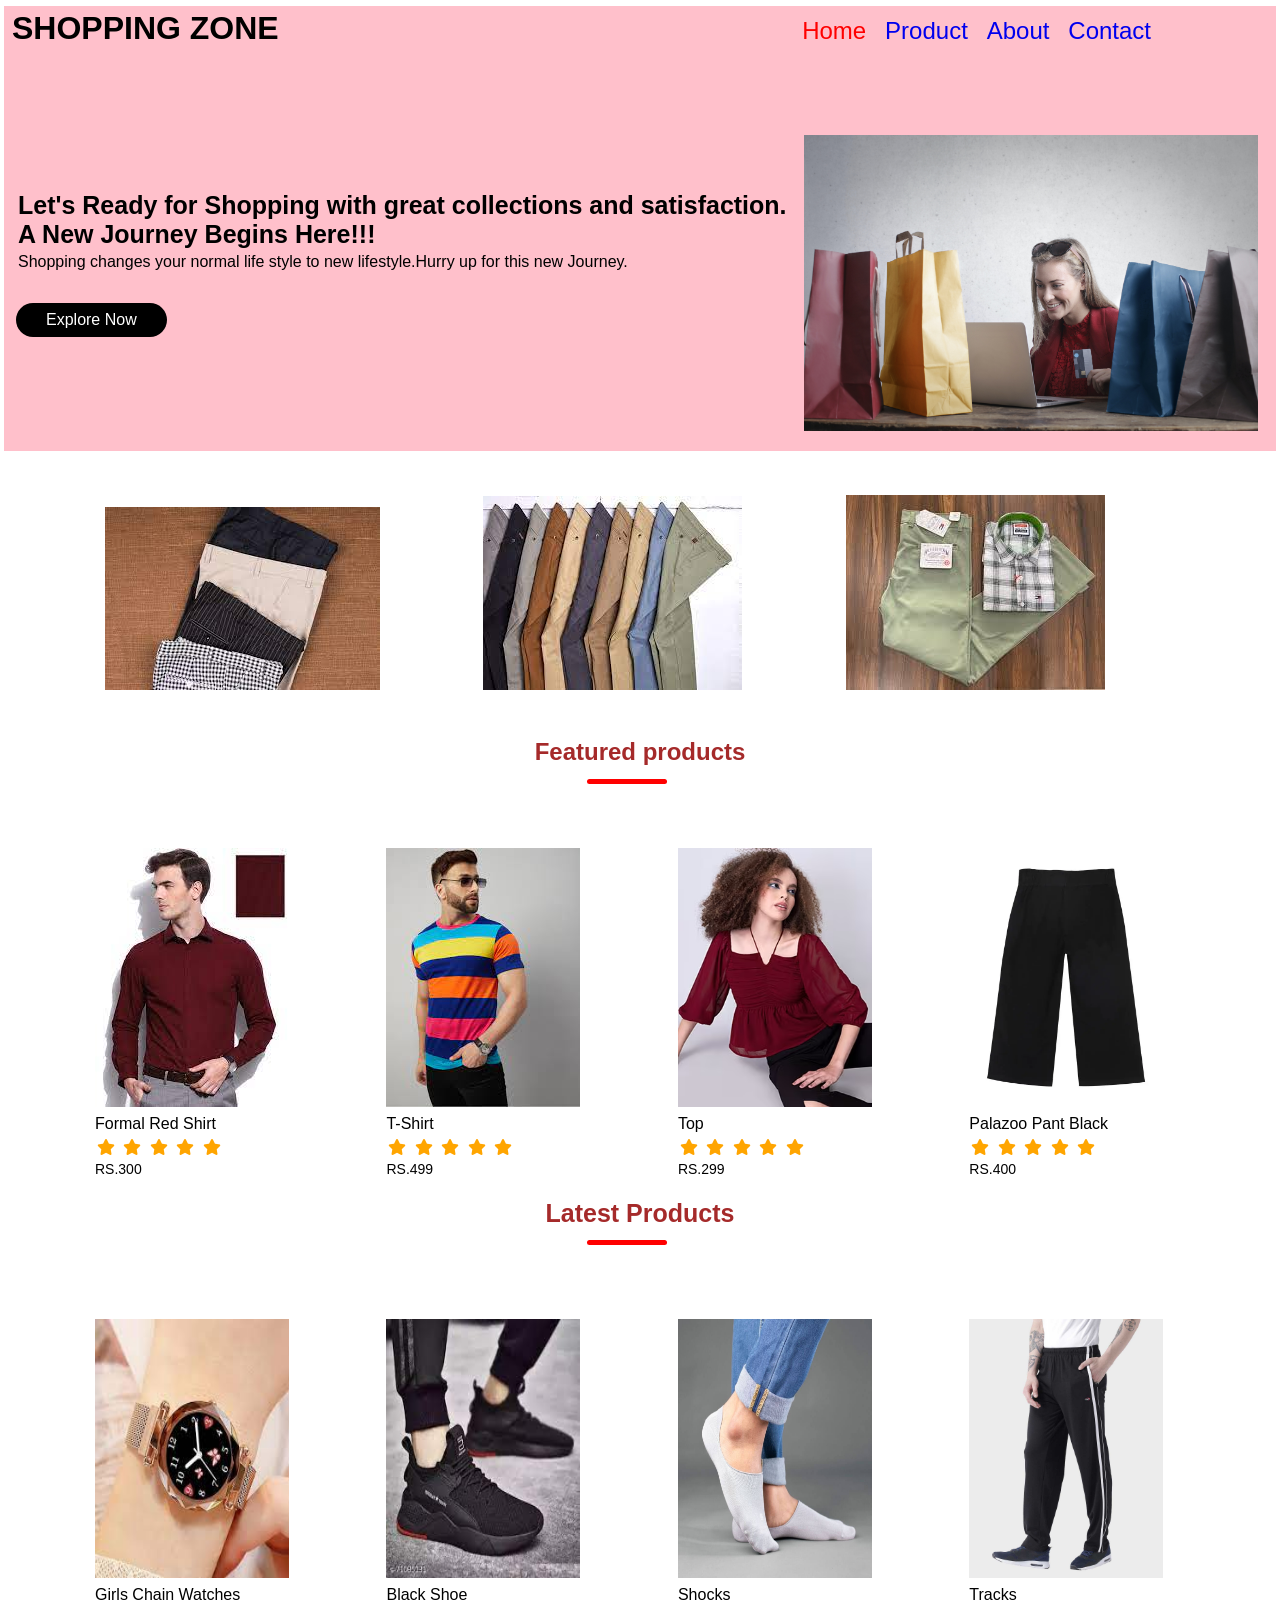
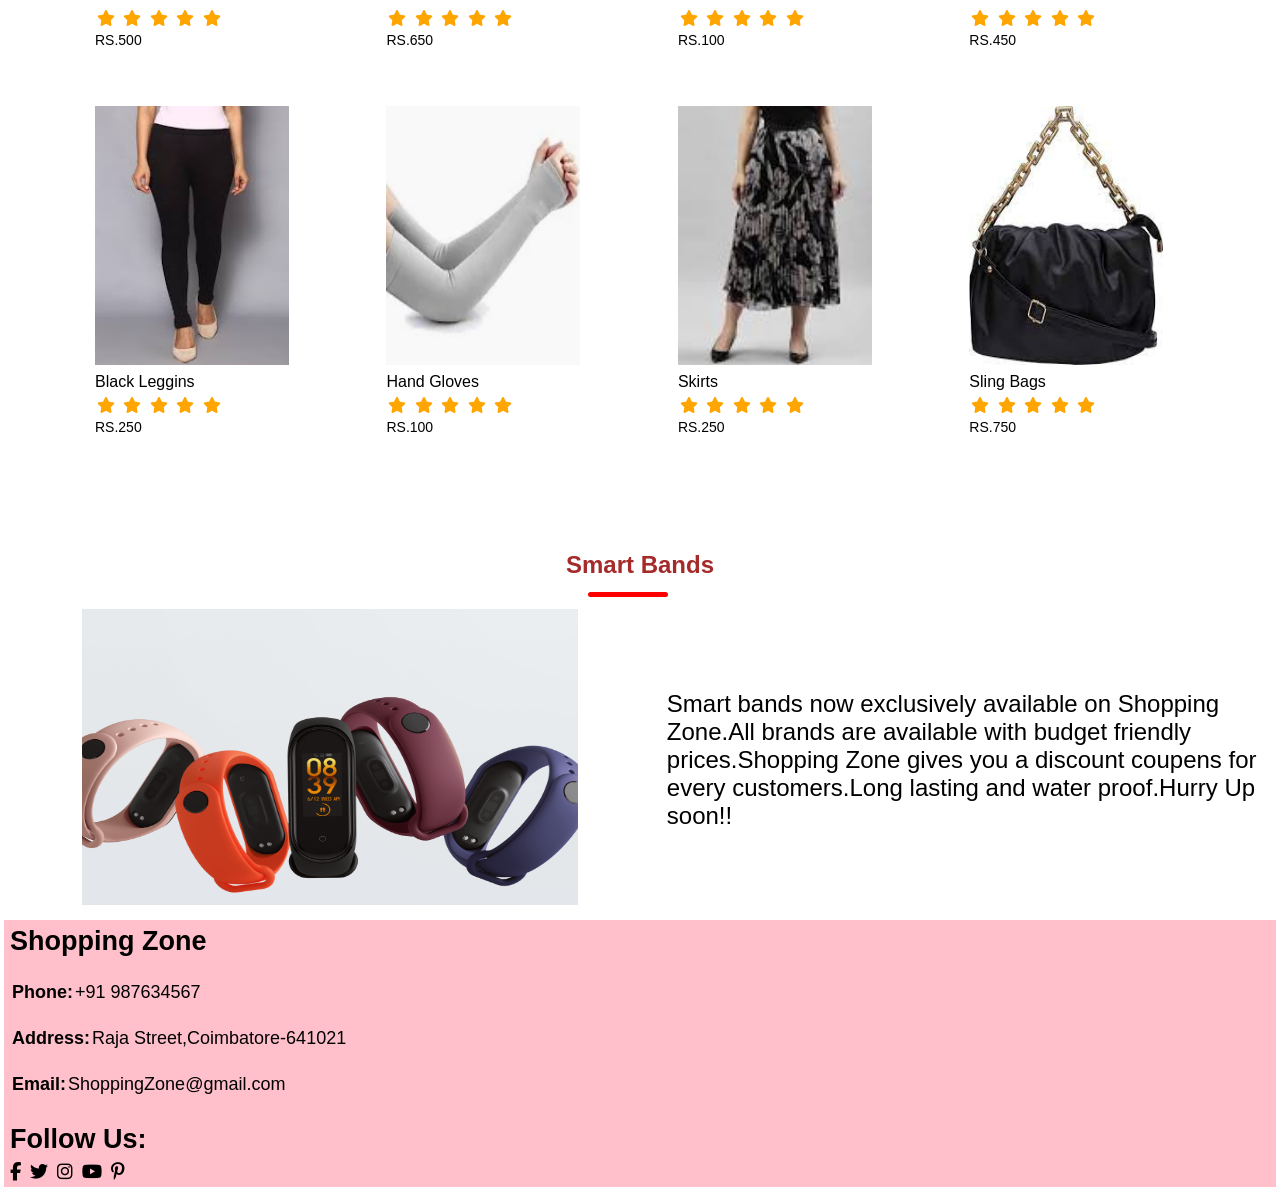
==== index.html @ 10a930d1 "Add files via upload" ====
<!DOCTYPE html>
<html>

<head>
    <title>website</title>
    <link rel="stylesheet" href="style.css">
    <!-- <link rel="stylesheet" href="https://pro.fontawesome.com/releases/v5.10.0/css/all.css" integrity="sha384-AYmEC3Yw5cVb3ZcuHTOA935dYTsvhLPVnYs9eStHfGJvOvKxVfELGroGKvsg+p" crossorigin="anonymous"/> -->
    <link rel="stylesheet" href="https://stackpath.bootstrapcdn.com/font-awesome/4.7.0/css/font-awesome.min.css">

    <link rel="stylesheet" href="https://cdnjs.cloudflare.com/ajax/libs/font-awesome/6.2.0/css/all.min.css"
        integrity="sha512-xh6O/CkQoPOWDdYTDqeRdPCVd1SpvCA9XXcUnZS2FmJNp1coAFzvtCN9BmamE+4aHK8yyUHUSCcJHgXloTyT2A=="
        crossorigin="anonymous" referrerpolicy="no-referrer" />


    <script src="js.script"></script>


    <link rel="stylesheet" href="product.html">
    <link rel="stylesheet" href="about.html">
    <link rel="stylesheet" href="contact.html">

</head>

<body>
    <div class="header">
        <nav>
            <div class="logo"><b>SHOPPING ZONE</b>
                <ul>
                    <li><a href="index.html" style="color: red;">Home</a></li>
                    <li><a href="product.html" onclick="onproduct">Product</a></li>

                    <li><a href="about.html" onclick="onabout">About</a></li>
                    <li><a href="contact.html" onclick="oncontact">Contact</a></li>
                </ul>

            </div>
        </nav>

        <div class="row">
            <div class="col-1">
                <h1 id="text" style="font-size: 25px;">Let's Ready for Shopping with great collections and
                    satisfaction.<br>A New Journey Begins Here!!!</br></h1>
                <p style="font-size: medium;">Shopping changes your normal life style to new lifestyle.Hurry up for this
                    new Journey.</p>
                <a href="#" class="btn">Explore Now</a>
            </div>
            <div class="col-2">
                <img src="shop0.jpg">
            </div>
        </div>

    </div>

    <div class="products">
        <div class="col-3">
            <img src="shop6.jpg">
            <img src="shop7.jpg">
            <img src="shop8.jpg">
        </div>
    </div><br>


    <div class="Product">
        <h2>Featured products</h2>

        <div class="box">
            <img src="shop1.jpg">
            <h4>Formal Red Shirt</h4>
            <div class="rating">
                <i class="fa fa-star"></i>
                <i class="fa fa-star"></i>
                <i class="fa fa-star"></i>
                <i class="fa fa-star"></i>
                <i class="fa fa-star"></i>



            </div>
            <p>RS.300</p>
        </div>


        <div class="box">
            <img src="shop2.jpg">
            <h4>T-Shirt</h4>
            <div class="rating">
                <i class="fa fa-star"></i>
                <i class="fa fa-star"></i>
                <i class="fa fa-star"></i>
                <i class="fa fa-star"></i>
                <i class="fa fa-star"></i>

            </div>
            <p>RS.499</p>
        </div>

        <div class="box">
            <img src="shop3.avif">
            <h4>Top</h4>
            <div class="rating">
                <i class="fa fa-star"></i>
                <i class="fa fa-star"></i>
                <i class="fa fa-star"></i>
                <i class="fa fa-star"></i>
                <i class="fa fa-star"></i>


            </div>
            <p>RS.299</p>
        </div>

        <div class="box">
            <img src="shop4.jpg_2000Wx3000H">
            <h4>Palazoo Pant Black</h4>
            <div class="rating">
                <i class="fa fa-star"></i>
                <i class="fa fa-star"></i>
                <i class="fa fa-star"></i>
                <i class="fa fa-star"></i>
                <i class="fa fa-star"></i>

            </div>
            <p>RS.400</p>
        </div>

        <h3>Latest Products</h3>
        <div class="box">
            <img src="shop5.jpg">
            <h4>Girls Chain Watches</h4>
            <div class="rating">
                <i class="fa fa-star"></i>
                <i class="fa fa-star"></i>
                <i class="fa fa-star"></i>
                <i class="fa fa-star"></i>
                <i class="fa fa-star"></i>

            </div>
            <p>RS.500</p>
        </div>

        <div class="box">
            <img src="shop10.jpg">
            <h4>Black Shoe</h4>
            <div class="rating">
                <i class="fa fa-star"></i>
                <i class="fa fa-star"></i>
                <i class="fa fa-star"></i>
                <i class="fa fa-star"></i>
                <i class="fa fa-star"></i>


            </div>
            <p>RS.650</p>
        </div>

        <div class="box">
            <img src="shop11.jpg">
            <h4>Shocks</h4>
            <div class="rating">
                <i class="fa fa-star"></i>
                <i class="fa fa-star"></i>
                <i class="fa fa-star"></i>
                <i class="fa fa-star"></i>
                <i class="fa fa-star"></i>


            </div>
            <p>RS.100</p>
        </div>

        <div class="box">
            <img src="shop12.jpg">
            <h4>Tracks</h4>
            <div class="rating">
                <i class="fa fa-star"></i>
                <i class="fa fa-star"></i>
                <i class="fa fa-star"></i>
                <i class="fa fa-star"></i>
                <i class="fa fa-star"></i>


            </div>
            <p>RS.450</p>
        </div>

        <div class="box">
            <img src="shop13.jpg">
            <h4>Black Leggins</h4>
            <div class="rating">
                <i class="fa fa-star"></i>
                <i class="fa fa-star"></i>
                <i class="fa fa-star"></i>
                <i class="fa fa-star"></i>
                <i class="fa fa-star"></i>


            </div>
            <p>RS.250</p>
        </div>

        <div class="box">
            <img src="shop14.webp">
            <h4>Hand Gloves</h4>
            <div class="rating">
                <i class="fa fa-star"></i>
                <i class="fa fa-star"></i>
                <i class="fa fa-star"></i>
                <i class="fa fa-star"></i>
                <i class="fa fa-star"></i>


            </div>
            <p>RS.100</p>
        </div>

        <div class="box">
            <img src="shop15.jpg">
            <h4>Skirts</h4>
            <div class="rating">
                <i class="fa fa-star"></i>
                <i class="fa fa-star"></i>
                <i class="fa fa-star"></i>
                <i class="fa fa-star"></i>
                <i class="fa fa-star"></i>


            </div>
            <p>RS.250</p>
        </div>



        <div class="box">
            <img src="shop17.jpg">
            <h4>Sling Bags</h4>
            <div class="rating">
                <i class="fa fa-star"></i>
                <i class="fa fa-star"></i>
                <i class="fa fa-star"></i>
                <i class="fa fa-star"></i>
                <i class="fa fa-star"></i>



            </div>
            <p>RS.750</p>
        </div>

        <div class="offer">
            <div class="row">
                <div class="col-4">
                    <h2>Smart Bands</h2>
                    <img src="shop19.png">
                    <p style="font-size: x-large;">Smart bands now exclusively available on Shopping Zone.All brands are
                        available with budget friendly prices.Shopping Zone gives you a discount coupens for every
                        customers.Long lasting and water proof.Hurry Up soon!!</p>

                </div>
            </div>
        </div>
    </div>
    <br><br>
    <br><br>
    <section class="footer" id="f1">
        <div class="col">
            <h1>Shopping Zone</h1><br>
            <p><strong>Phone:</strong>+91 987634567</p><br>
            <p><strong>Address:</strong>Raja Street,Coimbatore-641021</p><br>
            <p><strong>Email:</strong>ShoppingZone@gmail.com</p><br>
        </div>
        <div class="follow">
            <h1>Follow Us:</h1>
        </div>
        <div class="icon">
            <i class="fab fa-facebook-f"></i>
            <i class="fab fa-twitter"></i>
            <i class="fab fa-instagram"></i>
            <i class="fab fa-youtube"></i>
            <i class="fab fa-pinterest-p"></i>
        </div>
        </section>
        </body>
        </html>
---- style.css ----
@import url('https://fonts.googleapis.com\css2?family=Popins&display=swap');

*{
    margin: 0;
    padding: 2px;
    box-sizing: border-box;
    font-family: 'poppins',sans-serif;

}

.header{
     background:pink;
     margin-top: 2px;
}
    


li{
    padding: 3px;
    font-size: x-large;

}
ul{
    margin-left: 40%;
}
ul,li{
    display: inline;
    
}
a{
    text-decoration: none;
}
.logo{
    display: inline;
    font-size: xx-large;
    padding :2px;
}

.col-1{

    padding: 50px 0;

}
.col-2 img{
    width: 300;
    height: 300px;
    margin-left: 63%;
    margin-top: -90%;
}
.row{
    margin-top: 80px;
    padding: 10px
}




.btn{
    display: inline-block;
    background: black;
    color: white;
    padding: 8px 30px;
    margin: 30px 0;
    border-radius: 40px;
    transition: 0.5s;
}

.btn:hover{
    background: brown;
}
.categories{
    display: inline;
}
.container{
    margin-left: 15%;;
}
.col-3 img{
    margin-left: 95px;
    margin-top: 3%;
    padding: 2px;

}

.col-3 img:hover{
    transition: transform 0.5s;
    transform: translateY(-5%);
}
h2{
   
    text-align: center;
    position: relative;
    margin: 0 auto 10px;
    line-height: 60px; 
    color: brown;
}
h2::after{
    content: '';
    background: red;
    width: 80px;
    height: 5px;
    border-radius: 5px;
    position: absolute;
    bottom: 0;
    left: 49%;
    transform: translateX(-50%);
}

.box img{
    width: 198px;
    height: 263px;

   
    
}
.box{
    display: inline-block;
    margin-left: 85px;
    margin-top: 50px;
    padding: 2 px;
    transition: transform 0.5s;

}
.box:hover{
    transform: translateY(-5px);
}
.product{
    text-align: center;
    margin-left: 20px;
}
h4{
    font-weight: normal;
    color: black;
}
.box p{
    font-size: 14px;
}
.rating .fa{
      
    color: orange
}


h3{
   
    text-align: center;
    position: relative;
    margin: 0 auto 20px;
    line-height: 60px; 
    color: brown;
    font-size: 25px;
}
h3::after{
    content: '';
    background: red;
    width: 80px;
    height: 5px;
    border-radius: 5px;
    position: absolute;
    bottom: 0;
    left: 49%;
    transform: translateX(-50%);
}
.col-4 img{
    width: 500px;
    height: 300px;
    margin-left: 60px;
}
.col-4 p {
  
    margin-left: 52%;
    margin-top: -18%;

}
.col-4 small{
    margin-top: 5px;
    margin-left: 52%;
}
h5{
    margin-top: 40px;
}
#f1{
    font-size: large;
    background: pink;
}


/* product page */
.logo{
    background: pink;
}
.logo2 img{
    width:1325px;
    height: 450px;
    margin-left: 5px;

}







/* About Page */
.one img{
    width: 1325px;
    height:400px;
    margin-top: 10px;
    margin-left: 5px;
}

.one p{
    margin-left: 42%;
    margin-top: -10%;
}
.two img{
     width:500px;
     height: 300px;
     margin-top: -50px;
}
.two h1{
    margin-left: 45%;
    margin-top: -22%
}
.two p{
    margin-left: 45%;
    margin-top: 30px;
}
.sale img{
    width: 200px;
    height: 200px;
    margin-left: 45px;
    margin-top: -5%;
}

.log-in-box h1{
     font-size: x-large;
     text-align: center;
}
.log-in-box form{
    text-align: center;
}
.log-in-box{
    width: 360px;
    height: 250px;
    display: block;
    border-radius: 3px;
    display: inline-block;
    margin-left: 35%;
    

}


/* contact page */
.banner img{
    width:1330px;
    height: 400px;
    margin-top: 10px;
    margin-left: 2px;
}
.banner1 h1{
    margin-left: 40%;
    margin-top: -14%;

}
.banner1 h5{
    margin-left:30%;
    margin-top: -5px;
}
.map img{
    height:325px;
    width:600px;
    margin-left: 50%;
    margin-top: -45%;
}
.form form{
    width: 65%;
    display: flex;
    flex-direction: column;
    align-items: flex-start;

}
.form form input,
.form form textarea{
    width: 100%;
    padding:12px 15px;
    outline:none;
    margin-bottom: 20px;
    border: 1px solid color(pink);
}
.form form button{
    background-color: green;
    color:white;
    padding: 10px;
}
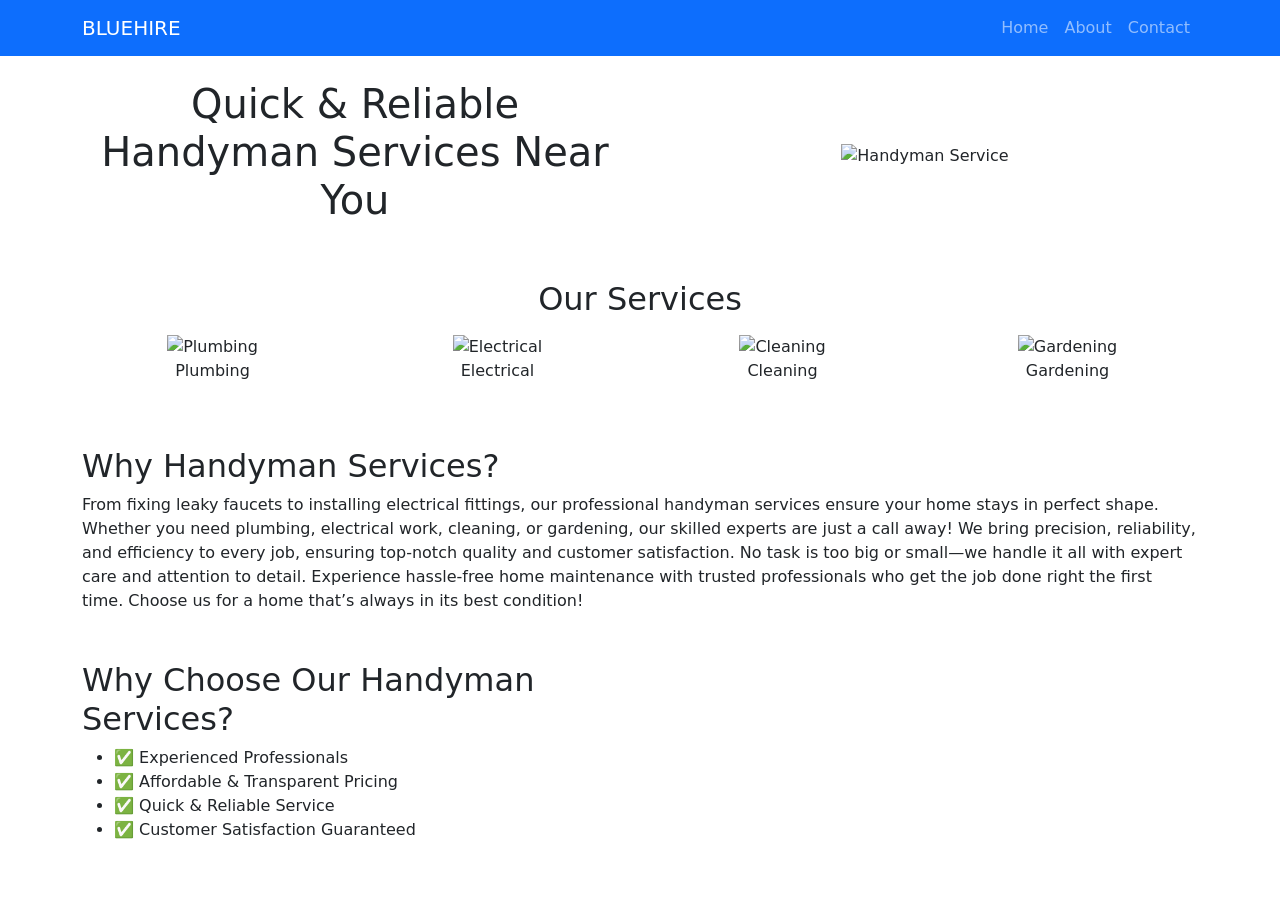
==== commit f96b45b1: "Add files via upload" ====
--- a/index.html
+++ b/index.html
@@ -1,283 +1,76 @@
 <!DOCTYPE html>
-<html>
-
+<html lang="en">
 <head>
-    <title>website</title>
-    <link rel="stylesheet" href="style.css">
-    <!-- <link rel="stylesheet" href="https://pro.fontawesome.com/releases/v5.10.0/css/all.css" integrity="sha384-AYmEC3Yw5cVb3ZcuHTOA935dYTsvhLPVnYs9eStHfGJvOvKxVfELGroGKvsg+p" crossorigin="anonymous"/> -->
-    <link rel="stylesheet" href="https://stackpath.bootstrapcdn.com/font-awesome/4.7.0/css/font-awesome.min.css">
-
-    <link rel="stylesheet" href="https://cdnjs.cloudflare.com/ajax/libs/font-awesome/6.2.0/css/all.min.css"
-        integrity="sha512-xh6O/CkQoPOWDdYTDqeRdPCVd1SpvCA9XXcUnZS2FmJNp1coAFzvtCN9BmamE+4aHK8yyUHUSCcJHgXloTyT2A=="
-        crossorigin="anonymous" referrerpolicy="no-referrer" />
-
-
-    <script src="js.script"></script>
-
-
-    <link rel="stylesheet" href="product.html">
-    <link rel="stylesheet" href="about.html">
-    <link rel="stylesheet" href="contact.html">
-
+    <meta charset="UTF-8">
+    <meta name="viewport" content="width=device-width, initial-scale=1.0">
+    <title>BLUEHIRE</title>
+    <link rel="stylesheet" href="https://cdn.jsdelivr.net/npm/bootstrap@5.3.0/dist/css/bootstrap.min.css">
+    <link rel="stylesheet" href="styles.css">
 </head>
-
 <body>
-    <div class="header">
-        <nav>
-            <div class="logo"><b>SHOPPING ZONE</b>
-                <ul>
-                    <li><a href="index.html" style="color: red;">Home</a></li>
-                    <li><a href="product.html" onclick="onproduct">Product</a></li>
-
-                    <li><a href="about.html" onclick="onabout">About</a></li>
-                    <li><a href="contact.html" onclick="oncontact">Contact</a></li>
+    <!-- Header -->
+    <nav class="navbar navbar-expand-lg navbar-dark bg-primary">
+        <div class="container">
+            <a class="navbar-brand" href="#">BLUEHIRE</a>
+            <button class="navbar-toggler" type="button" data-bs-toggle="collapse" data-bs-target="#navbarNav">
+                <span class="navbar-toggler-icon"></span>
+            </button>
+            <div class="collapse navbar-collapse" id="navbarNav">
+                <ul class="navbar-nav ms-auto">
+                    <li class="nav-item"><a class="nav-link" href="#">Home</a></li>
+                    <li class="nav-item"><a class="nav-link" href="about.html">About</a></li>
+                    <li class="nav-item"><a class="nav-link" href="#">Contact</a></li>
                 </ul>
-
-            </div>
-        </nav>
-
-        <div class="row">
-            <div class="col-1">
-                <h1 id="text" style="font-size: 25px;">Let's Ready for Shopping with great collections and
-                    satisfaction.<br>A New Journey Begins Here!!!</br></h1>
-                <p style="font-size: medium;">Shopping changes your normal life style to new lifestyle.Hurry up for this
-                    new Journey.</p>
-                <a href="#" class="btn">Explore Now</a>
-            </div>
-            <div class="col-2">
-                <img src="shop0.jpg">
             </div>
         </div>
+    </nav>
+    
+    <!-- Hero Section -->
+    <header class="container mt-4 text-center">
+        <div class="row align-items-center">
+            <div class="col-md-6">
+                <h1>Quick & Reliable Handyman Services Near You</h1>
+            </div>
+            <div class="col-md-6">
+                <img src="./image/banner1.webp" alt="Handyman Service" class="img-fluid">
+            </div>
+        </div>
+    </header>
 
-    </div>
+    <!-- Services Section -->
+    <section class="container text-center mt-5">
+        <h2>Our Services</h2>
+        <div class="row mt-3">
+            <div class="col-md-3"><img src="./image/banner2.webp" alt="Plumbing" class="img-fluid"><p>Plumbing</p></div>
+            <div class="col-md-3"><img src="./image/banner3.webp" alt="Electrical" class="img-fluid"><p>Electrical</p></div>
+            <div class="col-md-3"><img src="./image/banner4.webp" alt="Cleaning" class="img-fluid"><p>Cleaning</p></div>
+            <div class="col-md-3"><img src="./image/banner5.webp" alt="Gardening" class="img-fluid"><p>Gardening</p></div>
+        </div>
+    </section>
 
-    <div class="products">
-        <div class="col-3">
-            <img src="shop6.jpg">
-            <img src="shop7.jpg">
-            <img src="shop8.jpg">
-        </div>
-    </div><br>
+   
+    
+    <!-- Why Choose Us -->
+    <section class="container mt-5">
+        <h2>Why Handyman Services?</h2>
+        <p>From fixing leaky faucets to installing electrical fittings, our professional handyman services ensure your home stays in perfect shape. Whether you need plumbing, electrical work, cleaning, or gardening, our skilled experts are just a call away! We bring precision, reliability, and efficiency to every job, ensuring top-notch quality and customer satisfaction. No task is too big or small—we handle it all with expert care and attention to detail. Experience hassle-free home maintenance with trusted professionals who get the job done right the first time. Choose us for a home that’s always in its best condition! </p>
+    </section>
 
-
-    <div class="Product">
-        <h2>Featured products</h2>
-
-        <div class="box">
-            <img src="shop1.jpg">
-            <h4>Formal Red Shirt</h4>
-            <div class="rating">
-                <i class="fa fa-star"></i>
-                <i class="fa fa-star"></i>
-                <i class="fa fa-star"></i>
-                <i class="fa fa-star"></i>
-                <i class="fa fa-star"></i>
+    <section class="container mt-5">
+        <div class="row align-items-center">
+            <!-- Text Content -->
+            <div class="col-md-6">
+                <h2>Why Choose Our Handyman Services?</h2>
+                <ul>
+                    <li>✅ Experienced Professionals</li>
+                    <li>✅ Affordable & Transparent Pricing</li>
+                    <li>✅ Quick & Reliable Service</li>
+                    <li>✅ Customer Satisfaction Guaranteed</li>
+                </ul>
+            </div>
+            </div>
+    </section>
 
 
 
-            </div>
-            <p>RS.300</p>
-        </div>
-
-
-        <div class="box">
-            <img src="shop2.jpg">
-            <h4>T-Shirt</h4>
-            <div class="rating">
-                <i class="fa fa-star"></i>
-                <i class="fa fa-star"></i>
-                <i class="fa fa-star"></i>
-                <i class="fa fa-star"></i>
-                <i class="fa fa-star"></i>
-
-            </div>
-            <p>RS.499</p>
-        </div>
-
-        <div class="box">
-            <img src="shop3.avif">
-            <h4>Top</h4>
-            <div class="rating">
-                <i class="fa fa-star"></i>
-                <i class="fa fa-star"></i>
-                <i class="fa fa-star"></i>
-                <i class="fa fa-star"></i>
-                <i class="fa fa-star"></i>
-
-
-            </div>
-            <p>RS.299</p>
-        </div>
-
-        <div class="box">
-            <img src="shop4.jpg_2000Wx3000H">
-            <h4>Palazoo Pant Black</h4>
-            <div class="rating">
-                <i class="fa fa-star"></i>
-                <i class="fa fa-star"></i>
-                <i class="fa fa-star"></i>
-                <i class="fa fa-star"></i>
-                <i class="fa fa-star"></i>
-
-            </div>
-            <p>RS.400</p>
-        </div>
-
-        <h3>Latest Products</h3>
-        <div class="box">
-            <img src="shop5.jpg">
-            <h4>Girls Chain Watches</h4>
-            <div class="rating">
-                <i class="fa fa-star"></i>
-                <i class="fa fa-star"></i>
-                <i class="fa fa-star"></i>
-                <i class="fa fa-star"></i>
-                <i class="fa fa-star"></i>
-
-            </div>
-            <p>RS.500</p>
-        </div>
-
-        <div class="box">
-            <img src="shop10.jpg">
-            <h4>Black Shoe</h4>
-            <div class="rating">
-                <i class="fa fa-star"></i>
-                <i class="fa fa-star"></i>
-                <i class="fa fa-star"></i>
-                <i class="fa fa-star"></i>
-                <i class="fa fa-star"></i>
-
-
-            </div>
-            <p>RS.650</p>
-        </div>
-
-        <div class="box">
-            <img src="shop11.jpg">
-            <h4>Shocks</h4>
-            <div class="rating">
-                <i class="fa fa-star"></i>
-                <i class="fa fa-star"></i>
-                <i class="fa fa-star"></i>
-                <i class="fa fa-star"></i>
-                <i class="fa fa-star"></i>
-
-
-            </div>
-            <p>RS.100</p>
-        </div>
-
-        <div class="box">
-            <img src="shop12.jpg">
-            <h4>Tracks</h4>
-            <div class="rating">
-                <i class="fa fa-star"></i>
-                <i class="fa fa-star"></i>
-                <i class="fa fa-star"></i>
-                <i class="fa fa-star"></i>
-                <i class="fa fa-star"></i>
-
-
-            </div>
-            <p>RS.450</p>
-        </div>
-
-        <div class="box">
-            <img src="shop13.jpg">
-            <h4>Black Leggins</h4>
-            <div class="rating">
-                <i class="fa fa-star"></i>
-                <i class="fa fa-star"></i>
-                <i class="fa fa-star"></i>
-                <i class="fa fa-star"></i>
-                <i class="fa fa-star"></i>
-
-
-            </div>
-            <p>RS.250</p>
-        </div>
-
-        <div class="box">
-            <img src="shop14.webp">
-            <h4>Hand Gloves</h4>
-            <div class="rating">
-                <i class="fa fa-star"></i>
-                <i class="fa fa-star"></i>
-                <i class="fa fa-star"></i>
-                <i class="fa fa-star"></i>
-                <i class="fa fa-star"></i>
-
-
-            </div>
-            <p>RS.100</p>
-        </div>
-
-        <div class="box">
-            <img src="shop15.jpg">
-            <h4>Skirts</h4>
-            <div class="rating">
-                <i class="fa fa-star"></i>
-                <i class="fa fa-star"></i>
-                <i class="fa fa-star"></i>
-                <i class="fa fa-star"></i>
-                <i class="fa fa-star"></i>
-
-
-            </div>
-            <p>RS.250</p>
-        </div>
-
-
-
-        <div class="box">
-            <img src="shop17.jpg">
-            <h4>Sling Bags</h4>
-            <div class="rating">
-                <i class="fa fa-star"></i>
-                <i class="fa fa-star"></i>
-                <i class="fa fa-star"></i>
-                <i class="fa fa-star"></i>
-                <i class="fa fa-star"></i>
-
-
-
-            </div>
-            <p>RS.750</p>
-        </div>
-
-        <div class="offer">
-            <div class="row">
-                <div class="col-4">
-                    <h2>Smart Bands</h2>
-                    <img src="shop19.png">
-                    <p style="font-size: x-large;">Smart bands now exclusively available on Shopping Zone.All brands are
-                        available with budget friendly prices.Shopping Zone gives you a discount coupens for every
-                        customers.Long lasting and water proof.Hurry Up soon!!</p>
-
-                </div>
-            </div>
-        </div>
-    </div>
-    <br><br>
-    <br><br>
-    <section class="footer" id="f1">
-        <div class="col">
-            <h1>Shopping Zone</h1><br>
-            <p><strong>Phone:</strong>+91 987634567</p><br>
-            <p><strong>Address:</strong>Raja Street,Coimbatore-641021</p><br>
-            <p><strong>Email:</strong>ShoppingZone@gmail.com</p><br>
-        </div>
-        <div class="follow">
-            <h1>Follow Us:</h1>
-        </div>
-        <div class="icon">
-            <i class="fab fa-facebook-f"></i>
-            <i class="fab fa-twitter"></i>
-            <i class="fab fa-instagram"></i>
-            <i class="fab fa-youtube"></i>
-            <i class="fab fa-pinterest-p"></i>
-        </div>
-        </section>
-        </body>
-        </html>+    
